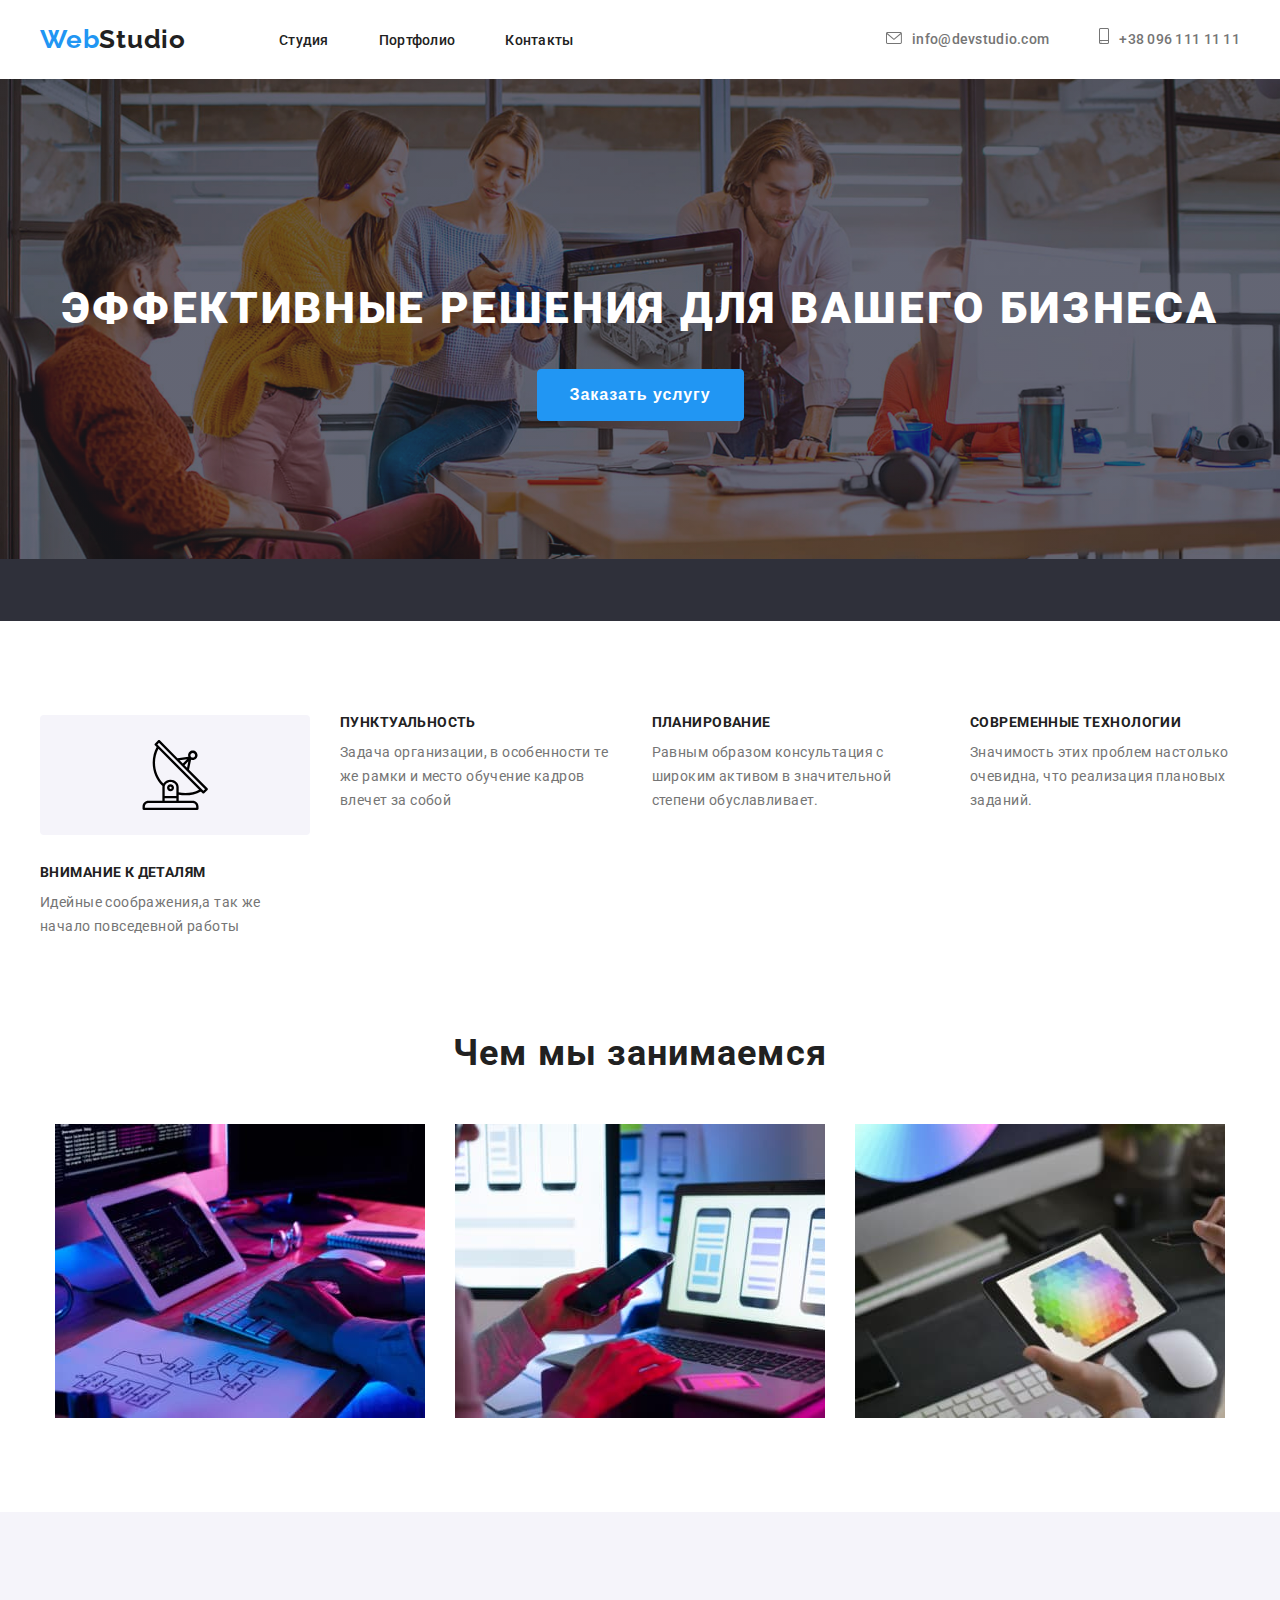
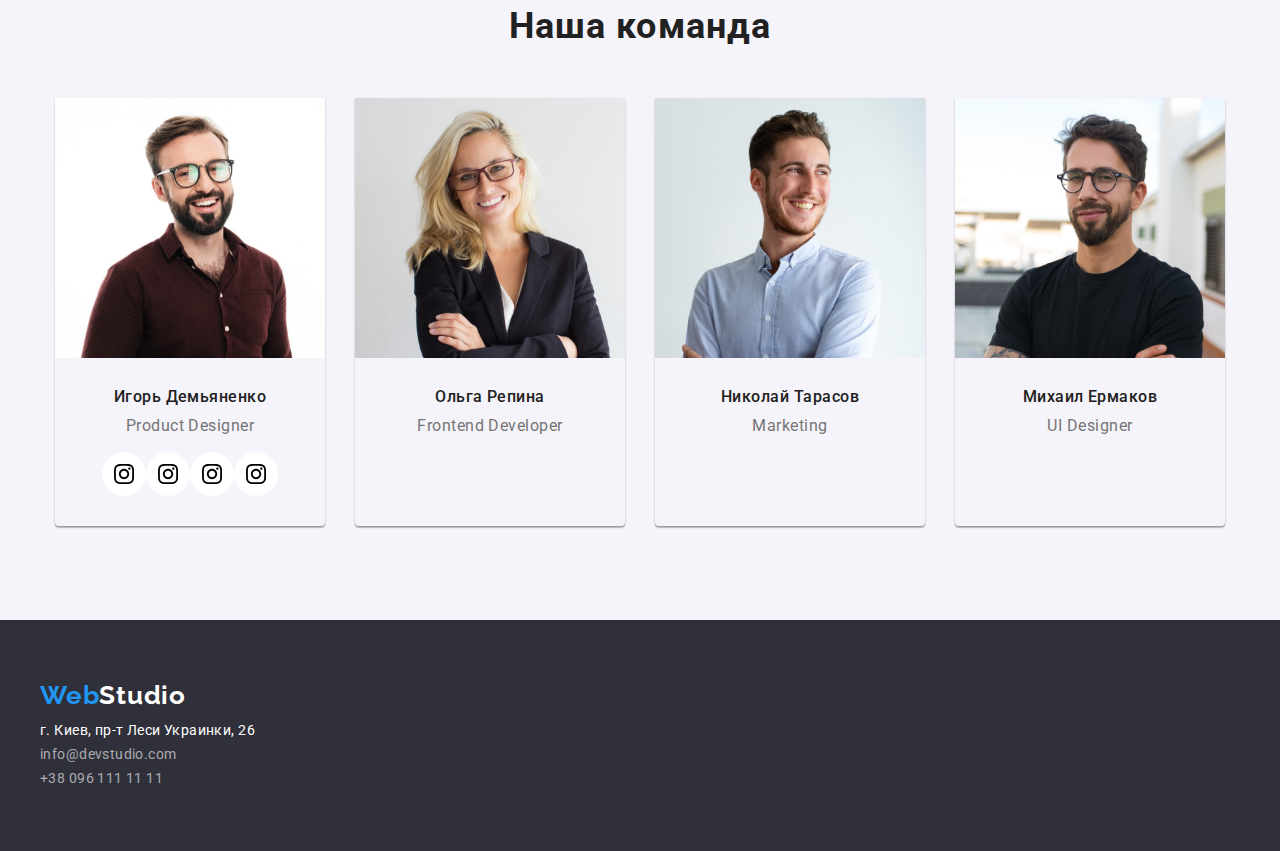
==== index.html @ 0fba0039 "mmm" ====
<!DOCTYPE html>
<html lang="ru">
    <head>
        <meta charset="UTF-8">
        <meta http-equiv="X-UA-Compatible" content="IE=edge">
        <meta name="viewport" content="width=device-width, initial-scale=1.0">
        <title>WEBSTUDIO</title>
        <link rel="stylesheet" href="<link rel="preconnect" href="https://fonts.googleapis.com">
        <link rel="preconnect" href="https://fonts.gstatic.com" crossorigin>
        <link href="https://fonts.googleapis.com/css2?family=Raleway:wght@700&family=Roboto:wght@400;500;700&display=swap" rel="stylesheet">
        <link rel="stylesheet" href="https://cdnjs.cloudflare.com/ajax/libs/modern-normalize/1.1.0/modern-normalize.min.css" 
        integrity="sha512-wpPYUAdjBVSE4KJnH1VR1HeZfpl1ub8YT/NKx4PuQ5NmX2tKuGu6U/JRp5y+Y8XG2tV+wKQpNHVUX03MfMFn9Q==" 
        crossorigin="anonymous" referrerpolicy="no-referrer" />
        <link rel="stylesheet" href="css/styles.css">
    </head>

<body>
    <header class="header ">
        <div class="container main-nav">
        <a class="header-logo " href="./index.html">
        <span class="logo-accent">Web</span>Studio
     <nav class="header-nav">
        <ul class="header-list list ">
            <li class="header-item ">
                <a href="./index.html" class="header-link ">Студия</a>
            </li>
            <li class="header-item">
                <a href="./portfolio.html"  class="header-link ">Портфолио</a>
            </li>
            <li class="header-item">
                <a href="" class="header-link ">Контакты</a>
            </li>
        </ul>   
    </nav>
    <ul class="nav-list list">
        <li class="nav-item">
        <a  class="nav-contacts" href="mailto:info@devstudio.com">
            <svg class="nav-soc-icon" width="16" height="12">
            <use  href="./images/symbol-defs.svg#icon-envelope"></use>
            </svg>info@devstudio.com</a>
        </li>
        <li class="nav-item">
        <a class="nav-contacts" href="tel:+380961111111" >
            <svg class="nav-soc-icon" width=10 height=16>
            <use  href="./images/symbol-defs.svg#icon-smartphone"></use>
            </svg>+38 096 111 11 11</a>
        </li>
    </ul>
    </div>   
</header>

 <main>
<!--section hero-->
<section class="hero">
    <div class="container">
    <h1 class="hero-tittle">Эффективные решения для вашего бизнеса</h1>
    <button type="button" class="hero-btn">Заказать услугу</button>
</div>
</section>
<!-- section advantages-->
<section class="advantages">
    <div class="container">
    <h2  class="visually-hidden"> наши преимущества</h2>
    <ul class="advantages-list list">
        <li class="advantages-item">
        <div class="advantages-item-icon">
            <svg width=70 height=70>
            <use href="./images/symbol-defs.svg#icon-Group"></use>
            </svg>
        </div>
            <h3 class="advantages-tittle">Внимание к деталям</h3>
            <p class="advantages-text">
                Идейные соображения,а так же начало повседевной работы
            </p>
        </li>
        <li class="advantages-item">
          <h3 class="advantages-tittle">Пунктуальность</h3>
          <p class="advantages-text">
              Задача организации, в особенности те же рамки и место обучение кадров влечет за собой
          </p>
        </li>
        <li class="advantages-item">
            <h3 class="advantages-tittle">Планирование</h3>
            <p class="advantages-text">
            Равным образом консультация с широким активом в значительной степени обуславливает.
            </p>
        </li>
        <li class="advantages-item">
            <h3 class="advantages-tittle">Современные технологии</h3>
            <p class="advantages-text">
                Значимость этих проблем настолько очевидна, что реализация плановых заданий.
            </p>
        </li>
    </ul>
</div>
</section>
<!-- section job-->
<section class="job">
    <div class="container">
    <h2 class="job-tittle">Чем мы занимаемся</h2>
    <ul class="job-list list" >
        <li class="job-item">
        <img src="./images/img_1.jpg" alt="Пишем код " width="370">
        </li>
        <li class="job-item">
        <img src="./images/img_2.jpg" alt="Сканируем" width="370">
         </li>
         <li class="job-item">
        <img src="./images/img_3.jpg" alt="Выбираем цвета" width="370">
         </li>
    </ul>
</div>
</section>
<!-- section team-->
<section class="team">
    <div class="container">
    <h2 class="team-tittle">Наша команда</h2>
    <ul class="team-list list">
        <li class="team-item">
            <img src="./images/img_4.jpg" alt="Фото дизайнера" width="270" class="team-img">
            <div class="team-icon">
            <h3 class="team-post-tittle">Игорь Демьяненко</h3>
            <p class="team-text">Product Designer</p>
                <ul class="team-icon-list list">
                    <li class="team-icon-item">
                        <a class="team-icon-link" href="">
                        <svg width=20 height=20>
                        <use href="./images/symbol-defs.svg#icon-instagram"></use>
                        </svg>
                        </a>
                    </li>
                    <li class="team-icon-item">
                        <a class="team-icon-link" href="">
                        <svg class="team-soc-icon" width=20 height=20>
                        <use href="./images/symbol-defs.svg#icon-instagram"></use>
                        </svg>
                        </a>
                    </li>
                    <li class="team-icon-item">
                        <a class="team-icon-link" href="">
                        <svg width=20 height=20>
                        <use href="./images/symbol-defs.svg#icon-instagram"></use>
                        </svg>
                        </a>
                    </li>
                    <li class="team-icon-item">
                        <a class="team-icon-link" href="">
                        <svg width=20 height=20>
                        <use href="./images/symbol-defs.svg#icon-instagram"></use>
                        </svg>
                        </a>
                    </li>
                </ul>

            </div>
        </li>
        <li class="team-item">
            <img src="./images/img_5.jpg" alt="Фото фронтент разработчика" width="270" class="team-img">
            <h3 class="team-post-tittle">Ольга Репина</h3>
            <p class="team-text">Frontend Developer</p>
        </li>
        <li class="team-item">
            <img src="./images/img_6.jpg" alt="Фото макретолога" width="270" class="team-img">
            <h3 class="team-post-tittle">Николай Тарасов</h3>
            <p class="team-text">Marketing</p>
        </li>
        <li class="team-item">
            <img src="./images/img_7.jpg" alt="Фото дизайнера" width="270" class="team-img">
            <h3 class="team-post-tittle">Михаил Ермаков</h3>
            <p class="team-text">UI Designer</p>
        </li>
    </ul>
</div>
</section>

 </main>
 
 <footer class="footer">
     <div class="container">
    <a class="footer-logo link" href="./index.html">
        <span class="logo-accent">Web</span>Studio
    <address class="contacts-adress">
       <ul class="contacts-list list link">
           <li class="contacts-item">
            <a href="https://goo.gl/maps/ttbM2jDQx3xWRWpj6" class="contacts-maps link">г. Киев, пр-т Леси Украинки, 26</a>
           </li>
           <li li class="contacts-item">
            <a href="mailto:info@devstudio.com" class="contacts-link link">info@devstudio.com</a>
           </li>
           <li class="contacts-item">
            <a href="tel:+380961111111" class="contacts-link link ">+38 096 111 11 11</a>
           </li>
       </ul>
    </address>
</div>
</footer>
</body>
</html>
---- css/styles.css ----
:root{
--color-accent: #2196F3;
--header-color: #212121;
--second-logo-color: #FFFFFF;
--first-tittle-color: #FFFFFF;
--second-tittle-color: #212121;;
--first-btn-color: #FFFFFF;
--second-btn-color: #212121;
--first-text-color: #757575;
--second-text-color: #FFFFFF;
--footer-background-color: #2F303A;
--team-background-color: #F5F4FA;
--hero-background-color : #2F303A;
--background-color: #FFFFFF;
--typical-gap: 30px;
}

* {
    box-sizing: border-box;
}
p,h1,h2,h3,h4,h5,h6{
    margin: 0;
}
ul,ol {
    margin: 0;
    padding-left: 0;
}
img{
display: block;

}

.container{
    width: 1200px;
    margin-left: 200px;
    margin-right: ;: 200px;
    margin: 0 auto;
    outline:  ;
}

body {
    margin: 0;
    font-family: "Roboto", sans-serif;
}
 
.list {
    list-style: none;
}
.link{
    text-decoration: none;
}
.ul {
    list-style: none;
}
a{
text-decoration: none;
}
a{
    font-style: normal;
}

.logo-accent{
    color: var(--color-accent);
}
.visually-hidden {
    position: absolute;
    white-space: nowrap;
    width: 1px;
    height: 1px;
    overflow: hidden;
    border: 0;
    padding: 0;
    clip: rect(0 0 0 0);
    clip-path: inset(50%);
    margin: -1px;
  }
   /*--HEADER-- */
.main-nav{
    display: flex;
    align-items: center;
}

.header{
    background-color:  var(--background-color);
    padding-top: 24px;
    padding-bottom: 24px;
}

.header-logo{
    font-family: 'Raleway';
    font-weight: 700;
    font-size: 26px;
    line-height: 1.19;
    letter-spacing: 0.03em;
    color: var(--header-color);
    display: flex;
   }

.header-link{
    font-weight: 500;
    font-size: 14px;
    line-height: 1.14;
    letter-spacing: 0.02em;
    color: var(--second-tittle-color);
  } 
.header-link:hover,
.header-link:focus {
    color: var(--color-accent);
  }
.header-list{
    display: flex;
    margin-left: 93px;
}
.header-list .header-item + .header-item{
    margin-left: 50px;
}

.nav-list {
    font-weight: 400;
    font-size: 14px;
    line-height: 1.71;
    letter-spacing: 0.03em;
    color: var(--first-text-color);
    
    display: flex;
    margin-left: auto;
}

.nav-list .nav-item+.nav-item {
    margin-left: 50px;
}
.nav-contacts {font-weight: 500;
    font-size: 14px;
    line-height:1.14;
    letter-spacing: 0.02em;
    color: var(--first-text-color);
}
.nav-soc-icon{
margin-right: 10px;
fill: currentColor;
}
.nav-contacts:hover,
.nav-contacts:focus{
    color: var(--color-accent);
}


 /*--HERO-- */
 .hero{
    background-color: var(--hero-background-color);
    padding-top:  200px;
    padding-bottom: 200px;
    text-align: center;
    
    background-image: linear-gradient(rgba(47, 48, 58, 0.4),
    rgba(47, 48, 58, 0.4)), 
    url(../images/hero_img.jpg) ;
    background-size: contain;
    background-repeat: no-repeat;
}
.hero-tittle{
    font-weight: 900;
    font-size: 44px;
    line-height: 1.36;
    letter-spacing: 0.06em;
    text-transform: uppercase;
    color: var(--first-tittle-color);

    margin-bottom: 30px;
  }
.hero-btn{
    font-weight: 700;
    font-size: 16px;
    line-height: 1.88;
    letter-spacing: 0.06em;
    
    color: var(--first-btn-color);
    display: inline-block;
    background-color:var(--color-accent) ;
    border: 1px solid var(--color-accent);

    border-radius: 4px;
    min-width: 200px;
    padding: 10px 32px;
}

 /*--ADVANTAGES-- */
 .advantages{
    padding-top:  94px;
    padding-bottom: 94px;
 }
.advantages-list{
    display: flex;
    justify-content: center;
}
 
.advantages-tittle {
    font-weight: 700;
    font-size: 14px;
    line-height: 1.14;
    letter-spacing: 0.03em;
    text-transform: uppercase;
    color: var(--second-tittle-color);

    margin-bottom: 10px;
}
.advantages-item + .advantages-item{
    margin-left: var(--typical-gap);
}
.advantages-item{
    min-width: 270px;
}

.advantages-text {
    font-weight: 400;
    font-size: 14px;
    line-height: 1.71;
    letter-spacing: 0.03em;
    color: var(--first-text-color);
}
.advantages-item-icon{
    background-color: #F5F4FA;
    width: 270;
    height: 120px;
    display: flex;
    align-items:center;
    justify-content: center;
    margin-bottom: var(--typical-gap);
    border-radius: 4px;
}
 /*--JOB-- */
 .job{
    padding-bottom: 94px;
}
.job-list{
    display: flex;
    justify-content: center;
}
.job-item + .job-item{
    margin-left: var(--typical-gap);
}

.job-tittle {
    font-weight: 700;
    font-size: 36px;
    line-height: 1.16;
    text-align: center;
    letter-spacing: 0.03em;
    color: var(--second-tittle-color);

    margin-bottom: 50px;
}
 /*--TEAM-- */
 .team{
    background-color: var(--team-background-color);
    padding-top:  94px;
    padding-bottom: 94px;
}
.team-list {
    display: flex;
    justify-content: center;
    margin-left: -30px;
}
/*.team-item + .team-item{
    margin-left: var(--typical-gap);
}*/
 .team-item{
     flex-basis: calc(100%/4-30px);
     margin-left: 30px ;
 }
.team-tittle {
    font-weight: 700;
    font-size: 36px;
    line-height: 1.16;
    text-align: center;
    letter-spacing: 0.03em;
    color: var(--second-tittle-color);

    margin-bottom: 50px;
}
.team-item{
    width: 270px;
    height: 428px;
    text-align: center;
    box-shadow: 0px 1px 3px rgba(0, 0, 0, 0.12), 0px 1px 1px rgba(0, 0, 0, 0.14), 0px 2px 1px rgba(0, 0, 0, 0.2);
    border-radius: 0px 0px 4px 4px;
}

.team-img{
    margin-bottom: 30px;
}
.team-post-tittle {
    font-weight: 500;
    font-size: 16px;
    line-height: 1.18;
    letter-spacing: 0.03em;
    color: var(--second-tittle-color);

    margin-bottom: 10px;
}
.team-text {
    font-weight: 400;
    font-size: 16px;
    line-height: 1.18;
    letter-spacing: 0.03em;
    color: var(--first-text-color);
    margin-bottom: 16px;
}


.team-icon-list{
    display: flex;
    justify-content: center;
    
}
.team-icon-link{
    width: 44px;
    height: 44px;
    border-radius: 50%;
    background-color: #FFFFFF;
    color: #757575;
    display: flex;
    justify-content: center;
    align-items: center;
}
.team-icon-icon{
    fill: currentColor;
}
.team-icon-link:hover{
    background-color: #2196F3;
    fill: #FFFFFF;
}
/*--examples-- */
 
.examples{
    padding-top: 94px;
    padding-bottom: 50px;
}
.examples-btn{
    display: inline-block;
    padding: 6px 22px;
  border: 1px solid transparent;
  border-radius: 4px;
  font-family: inherit;
  font-weight: 500;
  font-size: 16px;
  line-height: 1.62;
    background:  #f5f4fa;
   cursor: pointer;
  
}
.examples-list{
    display: flex;
    justify-content: center;
}
.examples-list-item:not(:last-child){
    margin-right: 8px;
}

.examples-btn-act,
.examples-btn:hover,
.examples-btn:focus {
    color: var(--first-btn-color);
    background-color: var(--color-accent);
    box-shadow: 0px 3px 1px rgba(0, 0, 0, 0.1), 0px 1px 2px rgba(0, 0, 0, 0.08),
    0px 2px 2px rgba(0, 0, 0, 0.12);
}
/*--projects-- */
.projects{
    padding-bottom: 94px;
}
.projects-list{
    display: flex;
    flex-wrap: wrap; 
    margin-top: -30px;
    margin-left: 30px;
}
.projects-item{
    flex-basis: 370px;
    margin-top: 30px;
    margin-left: 30px;;
}

.projects-item-cont{
    padding-top: 20px;
    padding-left: 24px;
    padding-bottom: 20px;
    border: 1px solid #eeeeee;
    border-top: 0;
}

.projects-post-tittle {
    font-weight: 700;
    font-size: 18px;
    line-height: 2;
    letter-spacing: 0.06em;
    color: var(--second-tittle-color);

    margin-bottom: 4px;
}
.projects-text {
    font-weight: 400;
    font-size: 16px;
    line-height: 1.87;
    letter-spacing: 0.03em;
    color: var(--first-text-color);
}
.projects-post-tittle:hover,
.projects-post-tittle:focus{
    color: var(--color-accent);
}


/*--FOOTER__*/
.footer{
    background-color:var(--footer-background-color);
    padding-top: 60px;
    padding-bottom: 60px;
}
.footer-logo{
    font-family: 'Raleway';
    font-weight: 700;
    font-size: 26px;
    line-height: 1.19;
    letter-spacing: 0.03em;
    color: var(--second-logo-color);
    
    margin-bottom: 20px;
}
/*--CONTACTS-- */
.contacts-link {
    font-weight: 400;
    font-size: 14px;
    line-height: 1.71;
    letter-spacing: 0.03em;
    color: rgba(255, 255, 255, 0.6);
    margin-bottom: 9px;

}
.contacts-maps{
    font-weight: 400;
    font-size: 14px;
    line-height: 1.71;
    letter-spacing: 0.03em;
    color: var(--second-text-color);

    margin-bottom: 9px;
}
.contacts {font-weight: 500;
    font-size: 14px;
    line-height:1.14;
    letter-spacing: 0.02em;
    color: var(--first-text-color);
}
.contacts:hover,
.contacts:focus {
    color: var(--color-accent);
}
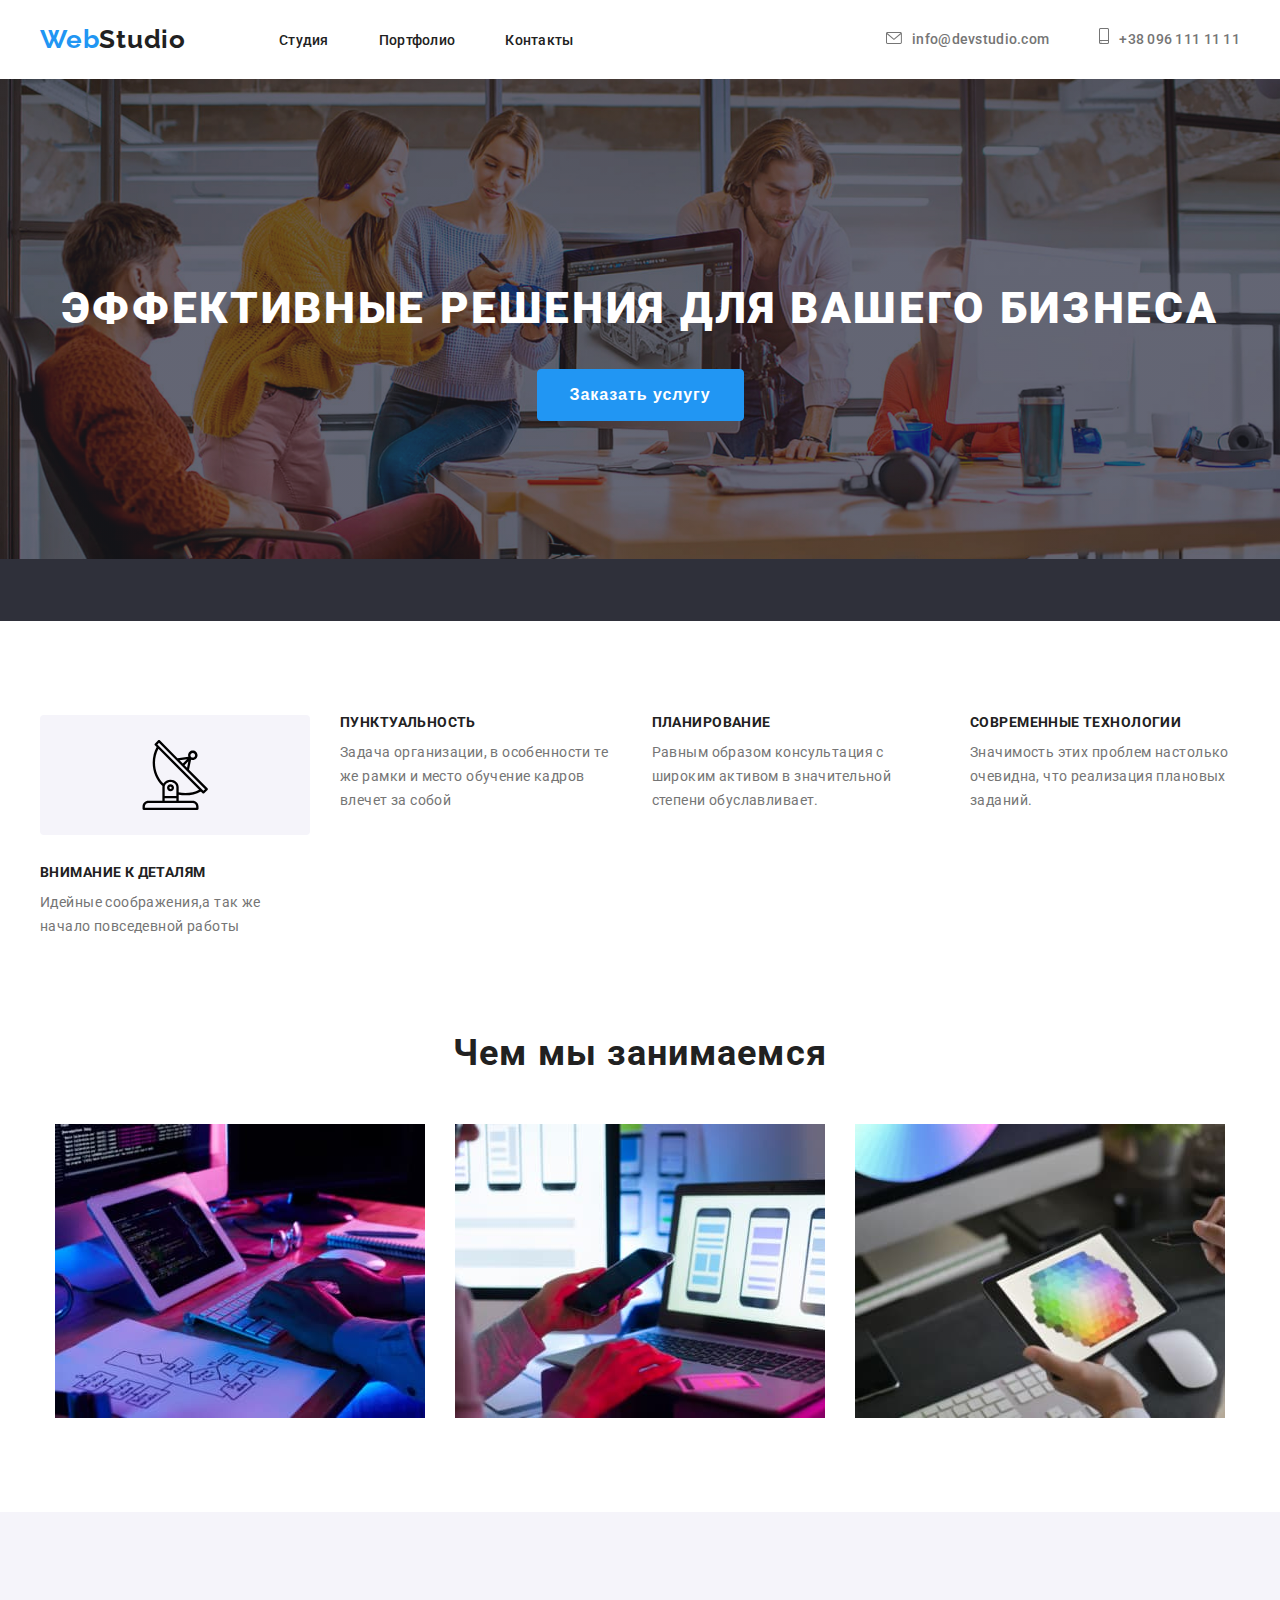
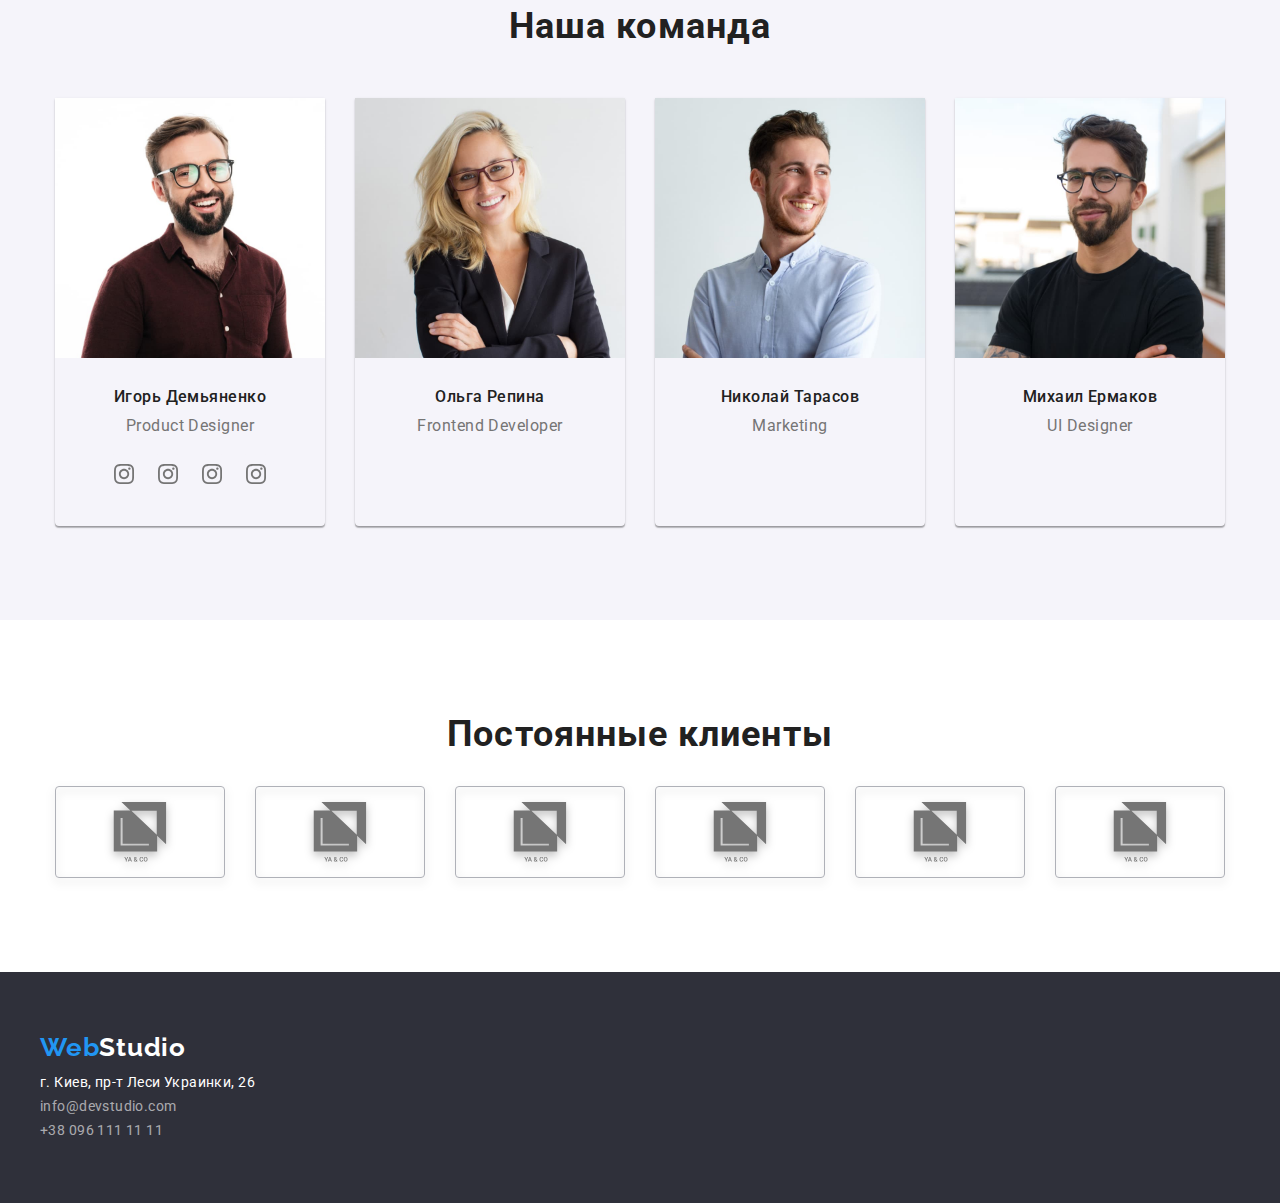
==== commit 1bdc297a: "mmm" ====
--- a/index.html
+++ b/index.html
@@ -172,6 +172,52 @@
     </ul>
 </div>
 </section>
+<section class="clients">
+    <h2 class="clients-tittle">Постоянные клиенты</h2>
+    <ul class="clients-list list">
+        <li class="clients-list-item">
+            <a href="" class="clients-link">
+            <svg class="clients-icon" width="106" height="60">
+            <use href="./images/symbol-defs.svg#icon-group-1"></use>
+            </svg>   
+            </a>
+        </li>
+        <li class="clients-list-item">
+            <a href="" class="clients-link">
+            <svg class="clients-icon" width="106" height="60">
+            <use href="./images/symbol-defs.svg#icon-group-1"></use>
+            </svg>   
+            </a>
+        </li>
+        <li class="clients-list-item">
+            <a href="" class="clients-link">
+            <svg class="clients-icon" width="106" height="60">
+            <use href="./images/symbol-defs.svg#icon-group-1"></use>
+            </svg>   
+            </a>
+        </li>
+        <li class="clients-list-item">
+            <a href="" class="clients-link">
+            <svg class="clients-icon" width="106" height="60">
+            <use href="./images/symbol-defs.svg#icon-group-1"></use>
+            </svg>   
+            </a>
+        </li>
+        <li class="clients-list-item">
+            <a href="" class="clients-link">
+            <svg class="clients-icon" width="106" height="60">
+            <use href="./images/symbol-defs.svg#icon-group-1"></use>
+            </svg>   
+            </a>
+        </li>
+        <li class="clients-list-item">
+            <a href="" class="clients-link">
+            <svg class="clients-icon" width="106" height="60">
+            <use href="./images/symbol-defs.svg#icon-group-1"></use>
+            </svg>   
+            </a>
+        </li>
+</section>
 
  </main>
  
--- a/css/styles.css
+++ b/css/styles.css
@@ -317,11 +317,12 @@
     width: 44px;
     height: 44px;
     border-radius: 50%;
-    background-color: #FFFFFF;
-    color: #757575;
+    
     display: flex;
     justify-content: center;
     align-items: center;
+    background-color: var(--team-background-color);
+    fill:#757575;
 }
 .team-icon-icon{
     fill: currentColor;
@@ -329,6 +330,48 @@
 .team-icon-link:hover{
     background-color: #2196F3;
     fill: #FFFFFF;
+}
+/*--clients-- */
+.clients{
+    margin-top: 94px;
+    margin-bottom: 94px;
+}
+.clients-tittle{
+    font-weight: 700;
+    font-size: 36px;
+    line-height: 1.16;
+    text-align: center;
+    letter-spacing: 0.03em;
+    color: var(--second-tittle-color);
+    margin-bottom: var(--typical-gap);
+}
+.clients-list{
+    display: flex;
+    justify-content: center;
+    align-items: center;
+}
+
+.clients-link{
+    width: 100%;
+    height: 100%;
+    display: flex;
+    align-items: center;
+    justify-content: center;
+    border: 1px solid #AFB1B8;
+    filter: drop-shadow(0px 4px 4px rgba(0, 0, 0, 0.25));
+    border-radius: 4px;
+    fill: #757575;
+}
+.clients-list-item{
+    width: 170px;
+    height: 92px;
+}
+.clients-list-item + .clients-list-item{
+    margin-left: var(--typical-gap);
+}
+.clients-link:hover{
+    fill: #2196F3;
+    border: 1px solid #2196F3;
 }
 /*--examples-- */
  
@@ -349,6 +392,8 @@
    cursor: pointer;
   
 }
+
+
 .examples-list{
     display: flex;
     justify-content: center;
